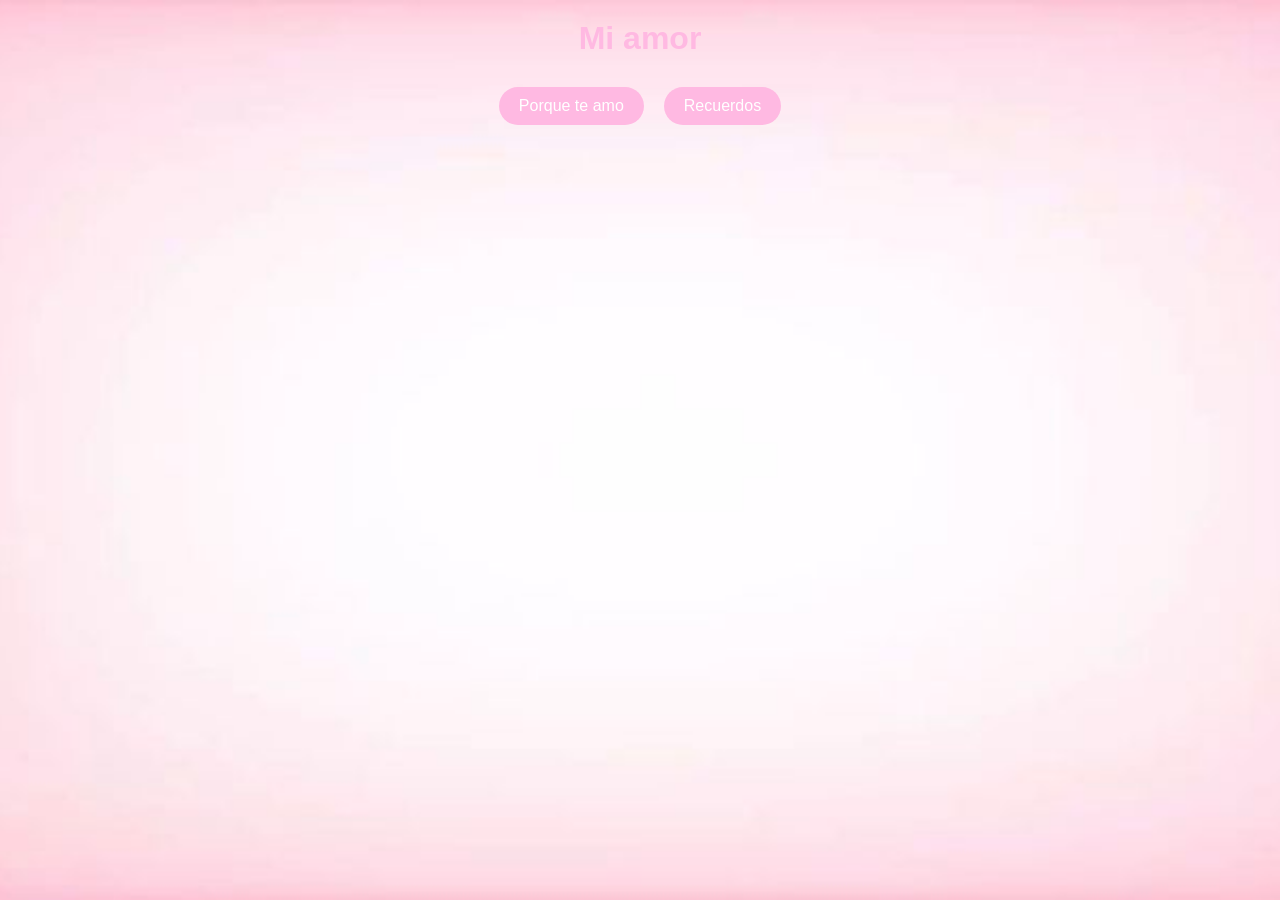
==== Eve/Index.html @ e80e77b6 "Add files via upload" ====
<!DOCTYPE html>
<html lang="es">
<head>
    <meta charset="UTF-8">
    <meta name="viewport" content="width=device-width, initial-scale=1.0">
    <title>Eve</title>
    <link rel="stylesheet" href="CSS/Style.css">
</head>
<body>
    <header>
        <h1>Mi amor</h1>
    </header>
    <main>
        <section class="botones">
            <button><a href="views/amor.html">Porque te amo</a></button>
            <button><a href="views/recuerdos.html">Recuerdos</a></button>
        </section>
    </main>
</body>
</html>
---- Eve/CSS/Style.css ----
* {
    margin: 0;
    padding: 0;
    box-sizing: border-box;
}

body {
    font-family: Arial, sans-serif;
    color: #333;
    background: url(../img/Fondo.jpg) no-repeat center center fixed;
    background-size: cover;
}

header {
    padding: 20px;
    text-align: center;
    color: #ffb9e2;
}

.botones {
    display: flex;
    justify-content: center;
}

.botones button {
    background-color: #ffb9e2;
    border: none;
    padding: 10px 20px;
    margin: 10px;
    cursor: pointer;
    border-radius: 5px;
    transition: all .4s ease;
    border-radius: 20px;
}

.botones a {
    text-decoration: none;
    color: #fff;
    font-size: 16px;
}

.botones button:hover {
    background-color: #ff96d3;
    color: rgb(255, 255, 255);
    transform: scale(1.2);
}
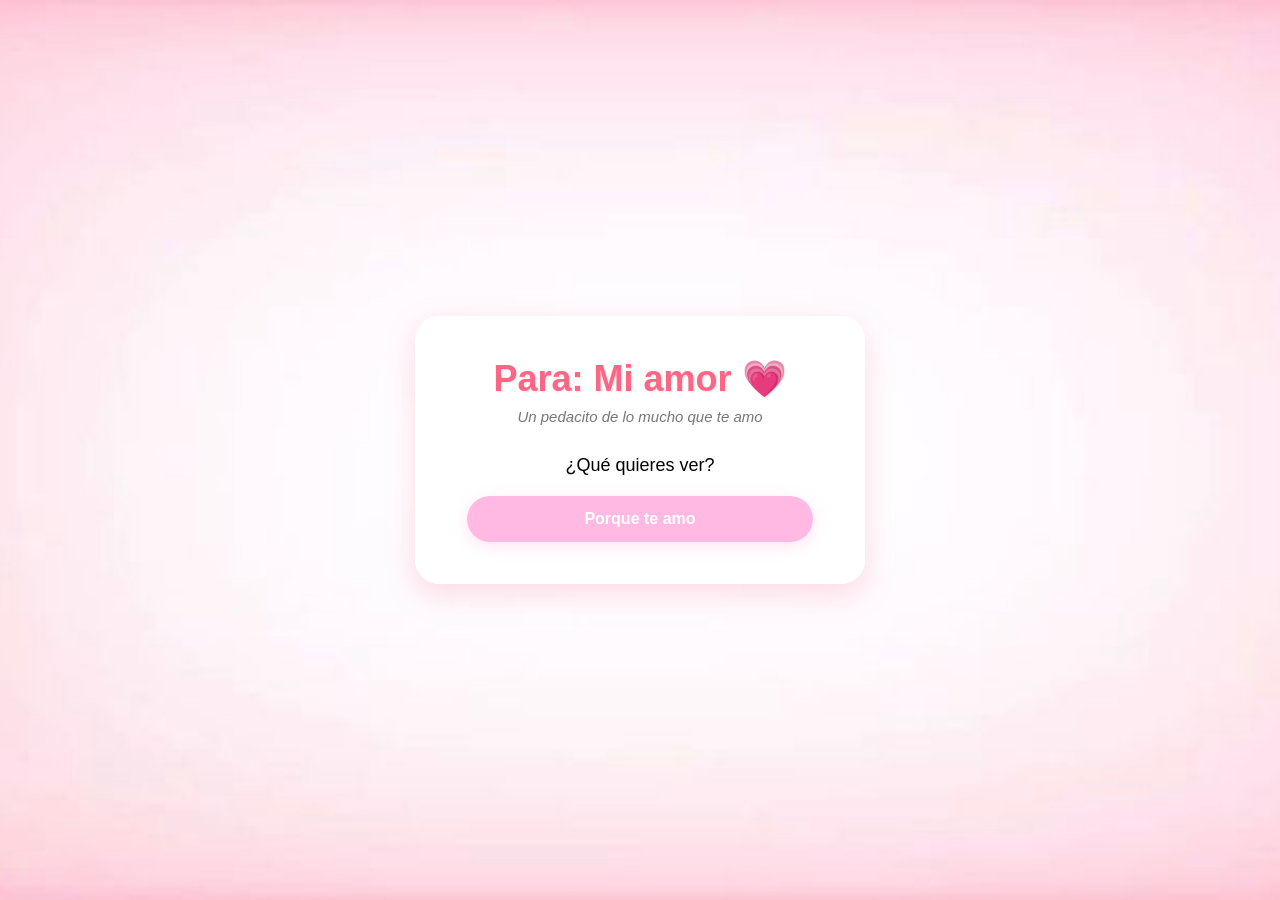
==== commit 083935a7: "Commit" ====
--- a/Eve/Index.html
+++ b/Eve/Index.html
@@ -7,14 +7,17 @@
     <link rel="stylesheet" href="CSS/Style.css">
 </head>
 <body>
-    <header>
-        <h1>Mi amor</h1>
-    </header>
-    <main>
-        <section class="botones">
-            <button><a href="views/amor.html">Porque te amo</a></button>
-            <button><a href="views/recuerdos.html">Recuerdos</a></button>
-        </section>
+    <main class="contenedor-principal">
+        <div class="tarjeta-bienvenida">
+            <header>
+                <h1>Para: Mi amor 💗</h1>
+                <p class="subtitulo">Un pedacito de lo mucho que te amo</p>
+                <p>¿Qué quieres ver?</p>
+            </header>
+            <section class="botones">
+                <a href="views/porque.html" class="btn">Porque te amo</a>
+            </section>
+        </div>
     </main>
 </body>
 </html>
--- a/Eve/CSS/Style.css
+++ b/Eve/CSS/Style.css
@@ -5,42 +5,91 @@
 }
 
 body {
-    font-family: Arial, sans-serif;
-    color: #333;
+    font-family: 'Segoe UI', Tahoma, Geneva, Verdana, sans-serif;
     background: url(../img/Fondo.jpg) no-repeat center center fixed;
     background-size: cover;
+    height: 100vh;
+    display: flex;
+    justify-content: center;
+    align-items: center;
 }
 
-header {
-    padding: 20px;
+.contenedor-principal {
+    display: flex;
+    justify-content: center;
+    align-items: center;
+    width: 100%;
+    height: 100%;
+}
+
+.tarjeta-bienvenida {
+    background: rgba(255, 255, 255, 0.85);
+    padding: 40px 50px;
+    border-radius: 24px;
+    box-shadow: 0 10px 30px rgba(255, 141, 161, 0.3);
     text-align: center;
-    color: #ffb9e2;
+    max-width: 450px;
+    width: 90%;
+    border: 2px solid rgba(255, 255, 255, 0.5);
+}
+
+header h1 {
+    font-size: 36px;
+    color: #ff6584;
+    margin-bottom: 8px;
+    text-shadow: 1px 1px 2px rgba(0, 0, 0, 0.1);
+}
+
+.subtitulo {
+    font-size: 15px;
+    color: #777;
+    margin-bottom: 30px;
+    font-style: italic;
 }
 
 .botones {
     display: flex;
-    justify-content: center;
+    flex-direction: column;
+    gap: 15px;
 }
 
-.botones button {
+.botones .btn {
+    display: block;
+    text-decoration: none;
     background-color: #ffb9e2;
-    border: none;
-    padding: 10px 20px;
-    margin: 10px;
-    cursor: pointer;
-    border-radius: 5px;
-    transition: all .4s ease;
-    border-radius: 20px;
+    color: #fff;
+    font-size: 16px;
+    font-weight: 600;
+    padding: 14px 28px;
+    border-radius: 30px;
+    box-shadow: 0 4px 15px rgba(255, 185, 226, 0.4);
+    transition: all 0.4s cubic-bezier(0.175, 0.885, 0.32, 1.275);
 }
 
-.botones a {
-    text-decoration: none;
-    color: #fff;
-    font-size: 16px;
+.botones .btn:hover {
+    background-color: #ff8da1;
+    transform: translateY(-4px) scale(1.03);
+    box-shadow: 0 8px 20px rgba(255, 141, 161, 0.6);
 }
 
-.botones button:hover {
-    background-color: #ff96d3;
-    color: rgb(255, 255, 255);
-    transform: scale(1.2);
+p {
+    font-size: 18px;
+    color: #000000;
+    margin-bottom: 20px;
+}
+
+h1 {
+    animation: latido 4s ease-in-out infinite;
+}
+
+@keyframes latido {
+    0% {
+      transform: scale(1);
+    }
+    50% {
+      transform: scale(1.15);
+    }
+    100% {
+      transform: scale(1);
+    }
 }
